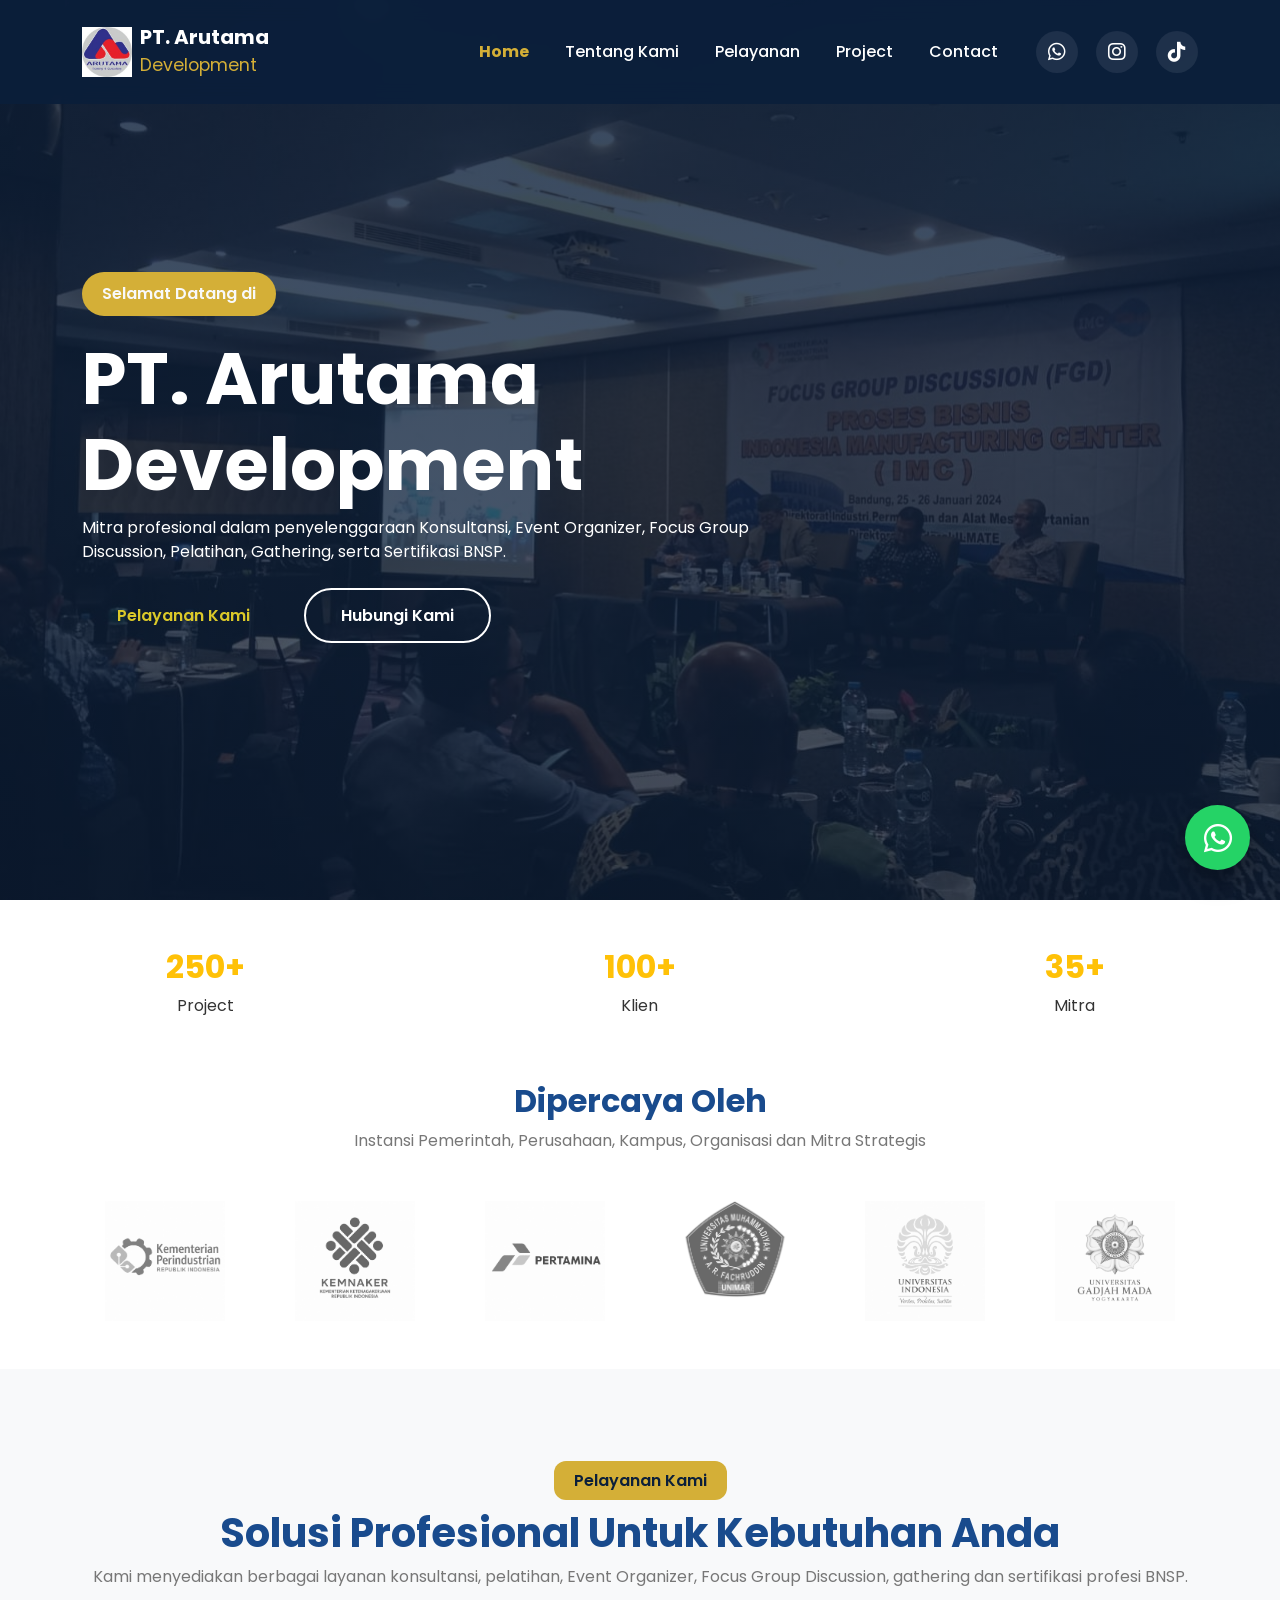
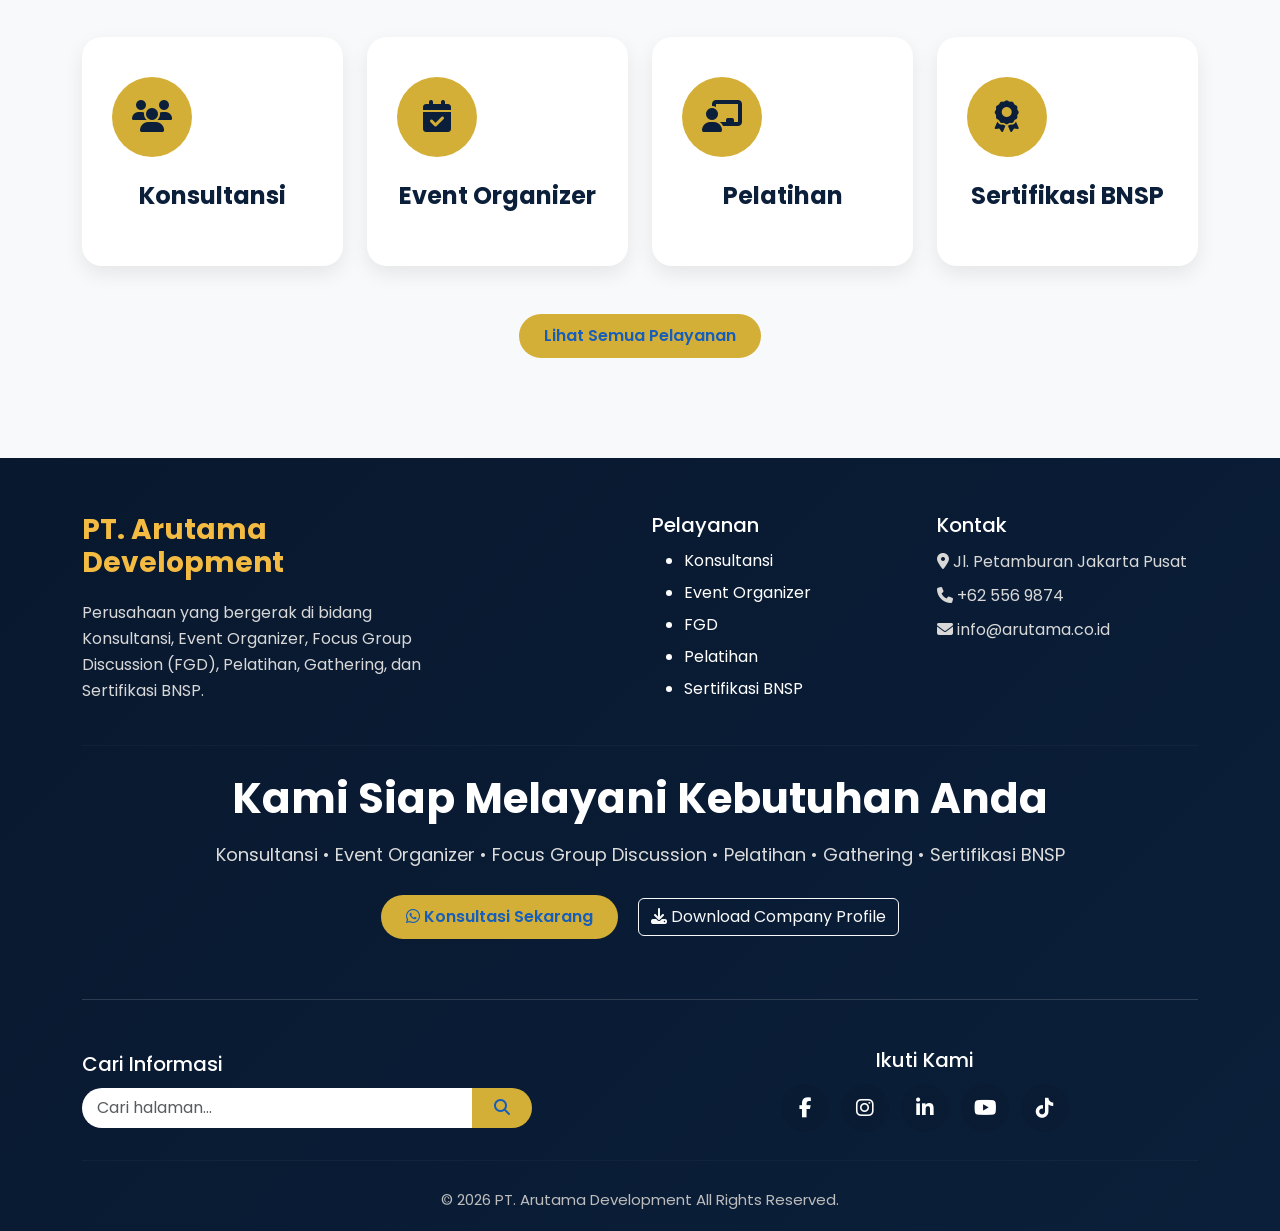
==== index.html @ ff428380 "Initial commit - PT. Arutama Development" ====
<!DOCTYPE html>
<html lang="id">

<head>

    <meta charset="UTF-8">

    <meta name="viewport" content="width=device-width, initial-scale=1.0">

    <title>PT. Arutama Development</title>

    <!-- Bootstrap CSS -->
    <link href="https://cdn.jsdelivr.net/npm/bootstrap@5.3.7/dist/css/bootstrap.min.css" rel="stylesheet">

    <!-- Font Awesome -->
    <link rel="stylesheet" href="https://cdnjs.cloudflare.com/ajax/libs/font-awesome/6.7.2/css/all.min.css">

    <!-- Google Font -->
    <link href="https://fonts.googleapis.com/css2?family=Poppins:wght@300;400;500;600;700&display=swap"
        rel="stylesheet">

    <!-- CSS -->
    <link rel="stylesheet" href="assets/css/style.css">

</head>
<!-- Floating WhatsApp -->

<a href="https://wa.me/628123456789" class="whatsapp-float" target="_blank">

    <i class="fab fa-whatsapp"></i>

</a>

<body>

    <!-- Bootstrap JS -->
    <script src="https://cdn.jsdelivr.net/npm/bootstrap@5.3.7/dist/js/bootstrap.bundle.min.js"></script>

    <!-- JS -->
    <script src="assets/js/script.js"></script>
    <script src="assets/js/main.js"></script>
</body>
<!-- ===================== -->
<!-- Navbar -->
<!-- ===================== -->
<nav class="navbar navbar-expand-lg navbar-dark fixed-top custom-navbar">

    <div class="container">

        <!-- Logo -->
        <a class="navbar-brand d-flex align-items-center" href="#">

            <img src="assets/img/logo.png" width="50" class="me-2" alt="Logo">

            <div>

                <h5 class="m-0 fw-bold">PT. Arutama</h5>

                <small>Development</small>

            </div>

        </a>

        <!-- Tombol Mobile -->

        <button class="navbar-toggler" data-bs-toggle="collapse" data-bs-target="#navbarMenu">

            <span class="navbar-toggler-icon"></span>

        </button>

        <!-- Menu -->

        <div class="collapse navbar-collapse" id="navbarMenu">

            <ul class="navbar-nav ms-auto">

                <li class="nav-item">

                    <a class="nav-link active" href="#">Home</a>

                </li>

                <li class="nav-item">
                    <a class="nav-link" href="pages/tentang.html">Tentang Kami</a>
                </li>

                <li class="nav-item">
                    <a class="nav-link" href="pages/pelayanan.html">Pelayanan</a>
                </li>

                <li class="nav-item">
                    <a class="nav-link" href="pages/project.html">Project</a>
                </li>

                <li class="nav-item">
                    <a class="nav-link" href="pages/contact.html">Contact</a>
                </li>

            </ul>

            <div class="navbar-social">

                <a href="https://wa.me/6281234567890" target="_blank">

                    <i class="fab fa-whatsapp"></i>

                </a>

                <a href="https://instagram.com/arutamadevelopment" target="_blank">

                    <i class="fab fa-instagram"></i>

                </a>

                <a href="https://tiktok.com/company/arutamadevelopment" target="_blank">

                    <i class="fab fa-tiktok"></i>

                </a>

            </div>

        </div>

    </div>

</nav>

<!-- ===========================
     HERO SECTION
============================ -->
<section class="hero">

    <div class="hero-overlay">

        <div class="container">

            <div class="hero-content">

                <span class="hero-badge">

                    Selamat Datang di

                </span>

                <h1>

                    PT. Arutama
                    <span>Development</span>

                </h1>

                <p>

                    Mitra profesional dalam penyelenggaraan
                    Konsultansi,
                    Event Organizer,
                    Focus Group Discussion,
                    Pelatihan,
                    Gathering,
                    serta Sertifikasi BNSP.

                </p>

                <div class="hero-button">

                    <a href="pages/pelayanan.html" class="btn-gold">

                        Pelayanan Kami

                    </a>

                    <a href="pages/contact.html" class="btn-outline-custom">

                        Hubungi Kami

                    </a>

                </div>

            </div>

        </div>

    </div>

</section>
<div class="row mt-5 text-center">

    <div class="col-4">

        <h2 class="fw-bold text-warning">250+</h2>
        <p>Project</p>

    </div>

    <div class="col-4">

        <h2 class="fw-bold text-warning">100+</h2>
        <p>Klien</p>

    </div>

    <div class="col-4">

        <h2 class="fw-bold text-warning">35+</h2>
        <p>Mitra</p>

    </div>

</div>
</section>
<!-- ==========================
     TRUSTED BY
=========================== -->

<section class="trusted py-5">

    <div class="container">

        <div class="text-center mb-5">

            <h5 class="trusted-title">

                Dipercaya Oleh

            </h5>

            <p>

                Instansi Pemerintah, Perusahaan,
                Kampus, Organisasi dan Mitra Strategis

            </p>

        </div>

        <div class="row text-center g-4">

            <div class="col-6 col-md-2">

                <img src="assets/img/foto1.png" class="partner-logo img-fluid">

            </div>

            <div class="col-6 col-md-2">

                <img src="assets/img/foto2.png" class="partner-logo img-fluid">

            </div>

            <div class="col-6 col-md-2">

                <img src="assets/img/foto3.png" class="partner-logo img-fluid">

            </div>

            <div class="col-6 col-md-2">

                <img src="assets/img/foto4.png" class="partner-logo img-fluid">

            </div>

            <div class="col-6 col-md-2">

                <img src="assets/img/foto5.png" class="partner-logo img-fluid">

            </div>

            <div class="col-6 col-md-2">

                <img src="assets/img/foto6.png" class="partner-logo img-fluid">

            </div>

        </div>

    </div>

</section>
<!--==================================================
                SERVICE PREVIEW
===================================================-->

<section class="services section">

    <div class="container">

        <div class="text-center mb-5">

            <span class="section-mini">

                Pelayanan Kami

            </span>

            <h2 class="section-title mt-3">

                Solusi Profesional Untuk Kebutuhan Anda

            </h2>

            <p class="section-subtitle">

                Kami menyediakan berbagai layanan konsultansi,
                pelatihan, Event Organizer, Focus Group Discussion,
                gathering dan sertifikasi profesi BNSP.

            </p>

        </div>

        <div class="row g-4">

            <div class="col-lg-3 col-md-6">

                <div class="service-card">

                    <div class="service-icon">

                        <i class="fa-solid fa-users"></i>

                    </div>

                    <h4>Konsultansi</h4>

                </div>

            </div>

            <div class="col-lg-3 col-md-6">

                <div class="service-card">

                    <div class="service-icon">

                        <i class="fa-solid fa-calendar-check"></i>

                    </div>

                    <h4>Event Organizer</h4>

                </div>

            </div>

            <div class="col-lg-3 col-md-6">

                <div class="service-card">

                    <div class="service-icon">

                        <i class="fa-solid fa-chalkboard-user"></i>

                    </div>

                    <h4>Pelatihan</h4>

                </div>

            </div>

            <div class="col-lg-3 col-md-6">

                <div class="service-card">

                    <div class="service-icon">

                        <i class="fa-solid fa-award"></i>

                    </div>

                    <h4>Sertifikasi BNSP</h4>

                </div>

            </div>

        </div>

        <div class="text-center mt-5">

            <a href="pages/pelayanan.html" class="btn btn-warning">

                Lihat Semua Pelayanan

            </a>

        </div>

    </div>

</section>
<!--==================================================
                    FOOTER
===================================================-->

<footer class="footer">

    <div class="container">

        <div class="row gy-5">

            <!-- Company -->

            <div class="col-lg-4">

                <h3 class="footer-title">

                    PT. Arutama Development

                </h3>

                <p>

                    Perusahaan yang bergerak di bidang Konsultansi,
                    Event Organizer, Focus Group Discussion (FGD),
                    Pelatihan, Gathering, dan Sertifikasi BNSP.

                </p>

            </div>

            <!-- Menu -->

            <div class="col-lg-2">

                <h5>

            </div>

            <!-- Layanan -->

            <div class="col-lg-3">

                <h5>

                    Pelayanan

                </h5>

                <ul class="footer-link">

                    <li>Konsultansi</li>

                    <li>Event Organizer</li>

                    <li>FGD</li>

                    <li>Pelatihan</li>

                    <li>Sertifikasi BNSP</li>

                </ul>

            </div>

            <!-- Kontak -->

            <div class="col-lg-3">

                <h5>

                    Kontak

                </h5>

                <p>

                    <i class="fa-solid fa-location-dot"></i>

                    Jl. Petamburan Jakarta Pusat

                </p>

                <p>

                    <i class="fa-solid fa-phone"></i>

                    +62 556 9874

                </p>

                <p>

                    <i class="fa-solid fa-envelope"></i>

                    info@arutama.co.id

                </p>

            </div>

        </div>

        <hr>
        <!-- CTA Footer -->

        <div class="footer-cta text-center mb-5">

            <h2>

                Kami Siap Melayani Kebutuhan Anda

            </h2>

            <p>

                Konsultansi • Event Organizer • Focus Group Discussion •
                Pelatihan • Gathering • Sertifikasi BNSP

            </p>

            <div class="mt-4">

                <a href="https://wa.me/6281234567890" target="_blank" class="btn btn-warning me-3">

                    <i class="fa-brands fa-whatsapp"></i>

                    Konsultasi Sekarang

                </a>

                <a href="assets/dokumen/company-profile.pdf" class="btn btn-outline-light">

                    <i class="fa-solid fa-download"></i>

                    Download Company Profile

                </a>

            </div>

        </div>

        <!--=========================================
        SOCIAL MEDIA & SEARCH
==========================================-->

        <div class="row align-items-center mt-4">

            <!-- Search -->

            <div class="col-lg-6 mb-4 mb-lg-0">

                <h5>Cari Informasi</h5>

                <form class="search-box">

                    <div class="input-group">

                        <input type="text" class="form-control" placeholder="Cari halaman...">

                        <button class="btn btn-warning">

                            <i class="fa-solid fa-magnifying-glass"></i>

                        </button>

                    </div>

                </form>

            </div>

            <!-- Sosial Media -->

            <div class="col-lg-6 text-center">

                <h5>Ikuti Kami</h5>

                <div class="social-icon justify-content-center">

                    <a href="https://facebook.com" target="_blank">



                        <i class="fab fa-facebook-f"></i>



                    </a>



                    <a href="https://instagram.com" target="_blank">



                        <i class="fab fa-instagram"></i>



                    </a>



                    <a href="https://linkedin.com" target="_blank">



                        <i class="fab fa-linkedin-in"></i>



                    </a>



                    <a href="https://youtube.com" target="_blank">



                        <i class="fab fa-youtube"></i>



                    </a>



                    <a href="https://tiktok.com" target="_blank">



                        <i class="fab fa-tiktok"></i>



                    </a>

                </div>

            </div>

        </div>

        <hr>

        <div class="text-center copyright">

            © 2026 PT. Arutama Development

            All Rights Reserved.

        </div>

    </div>

</footer>
<button id="backTop">

    <i class="fa-solid fa-arrow-up"></i>

</button>
---- assets/css/style.css ----
/* ======================================
   PT. ARUTAMA DEVELOPMENT
====================================== */

* {
    margin: 0;
    padding: 0;
    box-sizing: border-box;
}

html {
    scroll-behavior: smooth;
}

body {

    font-family: 'Poppins', sans-serif;

    background: #ffffff;

    color: #333;

    overflow-x: hidden;

}

/* Warna Perusahaan */

:root {

    --primary: #194b8d;

    --primary-light: #2564b1;

    --secondary: #D4AF37;

    --white: #FFFFFF;

    --light: #F8F9FA;

    --dark: #222222;

    --text: #333333;

    --text-light: #666666;

    --text-muted: #777777;

    --footer: #1a427a;

}

/* Utility */

.section-title {

    font-size: 40px;

    font-weight: 700;

    color: var(--primary);

}

.section-subtitle {

    color: #777;

}

/*=========================================
        NAVBAR
==========================================*/

.custom-navbar {

    background: transparent;

    padding: 20px 0;

    transition: all .4s ease;

    z-index: 9999;

}

/* Navbar ketika discroll */

.custom-navbar.scrolled {

    background: rgba(11, 31, 58, .96);

    backdrop-filter: blur(10px);

    box-shadow: 0 10px 25px rgba(0, 0, 0, .15);

    padding: 12px 0;

}

.navbar-brand {

    color: white !important;

}

.navbar-brand small {

    color: #D4AF37;

}

.nav-link {

    color: white !important;

    margin-left: 20px;

    font-weight: 500;

    transition: .3s;

}

.nav-link:hover {

    color: #D4AF37 !important;

}

.btn-warning {

    background: #D4AF37;

    border: none;

    color: #175ebb;

    font-weight: 600;

    border-radius: 30px;

    padding: 10px 25px;

}

.btn-warning:hover {

    background: white;

}

.custom-navbar {

    position: fixed;

    top: 0;

    left: 0;

    width: 100%;

    z-index: 9999;

    background: rgba(11, 31, 58, .95);

    backdrop-filter: blur(10px);

    transition: all .35s ease;

}

/*=========================================
        NAVBAR SOCIAL
=========================================*/

.navbar-social {

    display: flex;

    align-items: center;

    gap: 18px;

    margin-left: 30px;

}

.navbar-social a {

    width: 42px;

    height: 42px;

    border-radius: 50%;

    display: flex;

    justify-content: center;

    align-items: center;

    color: #ffffff;

    font-size: 20px;

    text-decoration: none;

    transition: .35s;

    background: rgba(255, 255, 255, .08);

}

.navbar-social a:hover {

    background: var(--secondary);

    color: var(--primary);

    transform: translateY(-3px);

}

/*=================================
        HERO SECTION
==================================*/

.hero {

    min-height: 100vh;

    background: url("../img/hero.jpeg");

    background-size: cover;

    background-position: center;

    background-repeat: no-repeat;

    position: relative;

}

.hero-badge {

    display: inline-block;

    padding: 10px 20px;

    background: var(--secondary);

    color: #f8f9fa;

    border-radius: 50px;

    font-weight: 600;

    margin-bottom: 20px;

}

.hero-title {

    font-size: 60px;

    font-weight: 700;

    line-height: 1.2;

}

.hero-title span {

    color: var(--secondary);

}

.hero-desc {

    margin-top: 25px;

    line-height: 34px;

    font-size: 18px;

    color: #0c0707;

}

.hero-button {

    margin-top: 40px;

}

.btn-gold {

    background: var(--secondary)37;

    color: #dbc929;

    padding: 14px 35px;

    border-radius: 40px;

    text-decoration: none;

    font-weight: 600;

    transition: .3s;

}

.btn-gold:hover {

    background: rgb(243, 239, 239);

    transform: translateY(-3px);

}

.hero-image {

    width: 95%;

    animation: float 4s ease-in-out infinite;

}

@keyframes float {

    0% {

        transform: translateY(0px);

    }

    50% {

        transform: translateY(-15px);

    }

    100% {

        transform: translateY(0px);

    }

}

.hero-overlay {

    width: 100%;

    min-height: 100vh;

    background: linear-gradient(rgba(11, 31, 58, .82),

            rgba(11, 31, 58, .72));

    display: flex;

    align-items: center;

}

.hero-content {

    max-width: 700px;

    color: white;

}

.hero-content h1 {

    font-size: 72px;

    font-weight: 700;

}

/*======================================
            ABOUT
=======================================*/

.about {

    padding: 100px 0;

    background: #ffffff;

}

.section-mini {

    background: var(--secondary);

    color: #0B1F3A;

    padding: 8px 20px;

    border-radius: 12px;

    font-weight: 600;

}

.about img {

    border-radius: 20px;

    transition: .5s;

}

.about img:hover {

    transform: scale(1.03);

}

.about p {

    color: #666;

    line-height: 32px;

}

/*=================================
        TRUSTED
==================================*/

.trusted {

    background: #ffffff;

}

.trusted-title {

    color: var(--primary);

    font-weight: 700;

    font-size: 32px;

}

.trusted p {

    color: #777;

}

.partner-logo {

    width: 120px;

    filter: grayscale(100%);

    opacity: .7;

    transition: .4s;

}

.partner-logo:hover {

    filter: none;

    opacity: 1;

    transform: scale(1.08);

}

/*=========================================
            SERVICES
==========================================*/

.services {

    background: #F8F9FA;

    padding: 100px 0;

}

.service-card {

    background: #ffffff;

    padding: 40px 30px;

    border-radius: 20px;

    text-align: center;

    box-shadow: 0 08px 20px rgba(0, 0, 0, .08);

    transition: .35s ease;

    height: 100%;

}

.service-card:hover {

    transform: translateY(-12px);

    box-shadow: 0 08px 20px rgba(0, 0, 0, .15);

}

.service-icon {

    width: 80px;

    height: 80px;

    line-height: 80px;

    border-radius: 50%;

    background: var(--secondary);

    color: #0B1F3A;

    font-size: 32px;

    margin-bottom: 25px;

}

.service-card h4 {

    font-weight: 700;

    margin-bottom: 15px;

    color: #0B1F3A;

}

.service-card p {

    color: #666;

    line-height: 30px;

}

/*==================================================
                PAGE HEADER
==================================================*/

.page-header {

    background: linear-gradient(135deg, #0B1F3A, #183B67);

    padding: 140px 0 80px;

    color: #fff;

}

.page-header h1 {

    font-size: 52px;

    font-weight: 700;

}

.page-header p {

    margin-top: 15px;

    color: #dcdcdc;

}

.page-header a {

    color: var(--secondary);

    text-decoration: none;

    font-weight: 600;

}

.page-header span {

    margin: 0 10px;

}

/*==================================================
            COMPANY PROFILE
==================================================*/

.company-profile {

    padding: 100px 0;

    background: var(--white);

}

.company-profile img {

    border-radius: 20px;

    transition: .4s;

}

.company-profile img:hover {

    transform: scale(1.02);

}

.company-profile p {

    color: #666;

    line-height: 32px;

}

/*==================================================
                    FOOTER
==================================================*/

.footer {

    background: linear-gradient(135deg, #08182E, #0B1F3A);

    color: #fff;

    padding: 55px 0 20px;

}

.footer-title {

    color: rgb(243, 187, 66);

    font-weight: 700;

    margin-bottom: 20px;

}

.footer h5 {

    margin-bottom: 12px;

    font-size: 20px;

}

.footer p {

    line-height: 26px;

    margin-bottom: 8px;

    color: #d8d8d8;

}

.footer-link li {

    margin-bottom: 8px;

}

.footer-link a {

    color: #d4d4d4;

    text-decoration: none;

    transition: .3s;

}

.footer-link a:hover {

    color: var(--secondary);

    padding-left: 8px;

}

.footer hr {

    margin: 28px 0;

    border-color: rgba(255, 255, 255, .12);

}

.social-icon {

    display: flex;

    justify-content: center;

    gap: 18px;

}

.social-icon a {

    width: 48px;

    height: 48px;

    background: rgba(151, 23, 23, 0.08);

    border-radius: 50%;

    display: flex;

    justify-content: center;

    align-items: center;

    color: white;

    text-decoration: none;

    transition: .35s;

    font-size: 20px;

}

.social-icon a:hover {

    background: var(--secondary);

    color: var(--primary);

    transform: translateY(-6px);

}

.copyright {

    color: #bdbdbd;

    font-size: 15px;

}

.btn-outline-custom {

    margin-left: 15px;

    border: 2px solid white;

    color: white;

    padding: 14px 35px;

    border-radius: 40px;

    text-decoration: none;

    font-weight: 600;

    transition: .3s;

}

.btn-outline-custom:hover {

    background: white;

    color: var(--primary);

}

.footer-cta {

    padding-bottom: 60px;

    border-bottom: 1px solid rgba(255, 255, 255, .15);

}

.footer-cta h2 {

    font-size: 42px;

    font-weight: 700;

}

.footer-cta p {

    color: #dcdcdc;

    margin-top: 15px;

    font-size: 18px;

    line-height: 32px;

}

.footer .form-control {

    border: none;

    border-radius: 30px 0 0 30px;

    padding: 12px 18px;

}

.footer .input-group .btn {

    border-radius: 0 30px 30px 0;

}

/*=========================================
        SOCIAL & SEARCH
==========================================*/

.search-box {

    max-width: 300px;

}

.search-box .form-control {

    border: none;

    border-radius: 30px 0 0 30px;

    padding: 7px 15px;

    height: 40px;

}

.search-box .btn {

    border-radius: 0 30px 30px 0;

    padding: 0 22px;

}

.search-box .form-control:focus {

    box-shadow: none;

}

.search-box {

    max-width: 450px;

}

.social-icon {

    display: flex;

    gap: 12px;

    margin-top: 10px;

}

.social-icon a {

    width: 48px;

    height: 48px;

    display: flex;

    justify-content: center;

    align-items: center;

    border-radius: 50%;

    background: rgba(12, 11, 11, 0.08);

    color: white;

    transition: .20s ease;

    text-decoration: none;

}

.social-icon a:hover {

    background: var(--secondary);

    color: var(--primary);

    transform: translateY(-5px);

}

/*=========================================
        FLOATING WHATSAPP
=========================================*/

.whatsapp-float {

    position: fixed;

    right: 30px;

    bottom: 30px;

    width: 65px;

    height: 65px;

    border-radius: 50%;

    background: #25D366;

    display: flex;

    justify-content: center;

    align-items: center;

    color: white;

    text-decoration: none;

    font-size: 32px;

    box-shadow: 0 12px 25px rgba(0, 0, 0, .25);

    transition: .35s;

    z-index: 9999;

}

.whatsapp-float:hover {

    transform: scale(1.1);

    color: white;

}

#backTop {

    position: fixed;

    left: 30px;

    bottom: 30px;

    width: 55px;

    height: 55px;

    border: none;

    border-radius: 50%;

    background: #0B1F3A;

    color: white;

    cursor: pointer;

    display: none;

    z-index: 999;

    transition: .3s;

}

#backTop:hover {

    background: #D4AF37;

    color: #0B1F3A;

}

.nav-link.active {

    color: var(--secondary) !important;

    font-weight: 700;

}

/*====================================
    PAGE TOP SPACING
=====================================*/

.page-section {

    padding-top: 160px;

    padding-bottom: 100px;

}

/*==================================================
            GLOBAL PAGE LAYOUT
==================================================*/

.page-section {

    padding-top: 160px;
    padding-bottom: 100px;

}

.page-header-space {

    margin-top: 90px;

}

.section {

    padding: 100px 0;

}

.section-light {

    background: #F8F9FA;

}

.section-white {

    background: #FFFFFF;

}
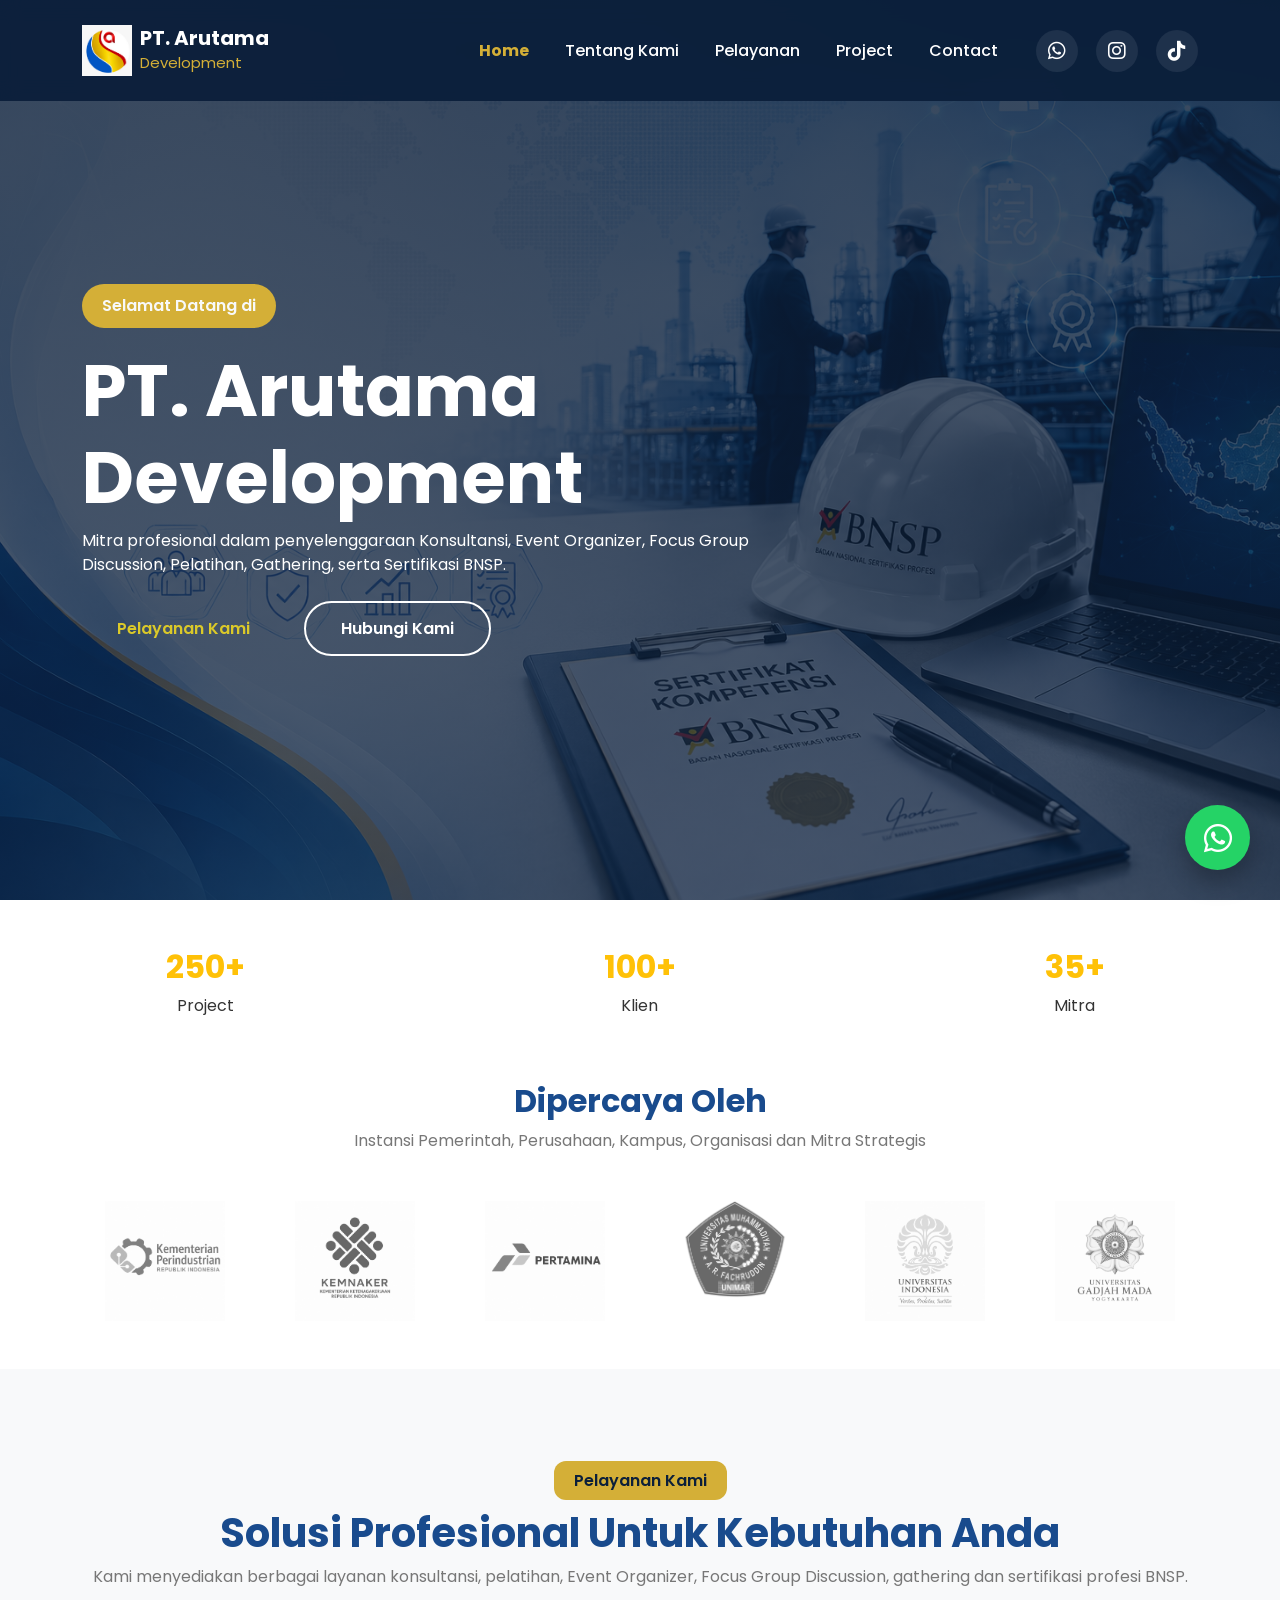
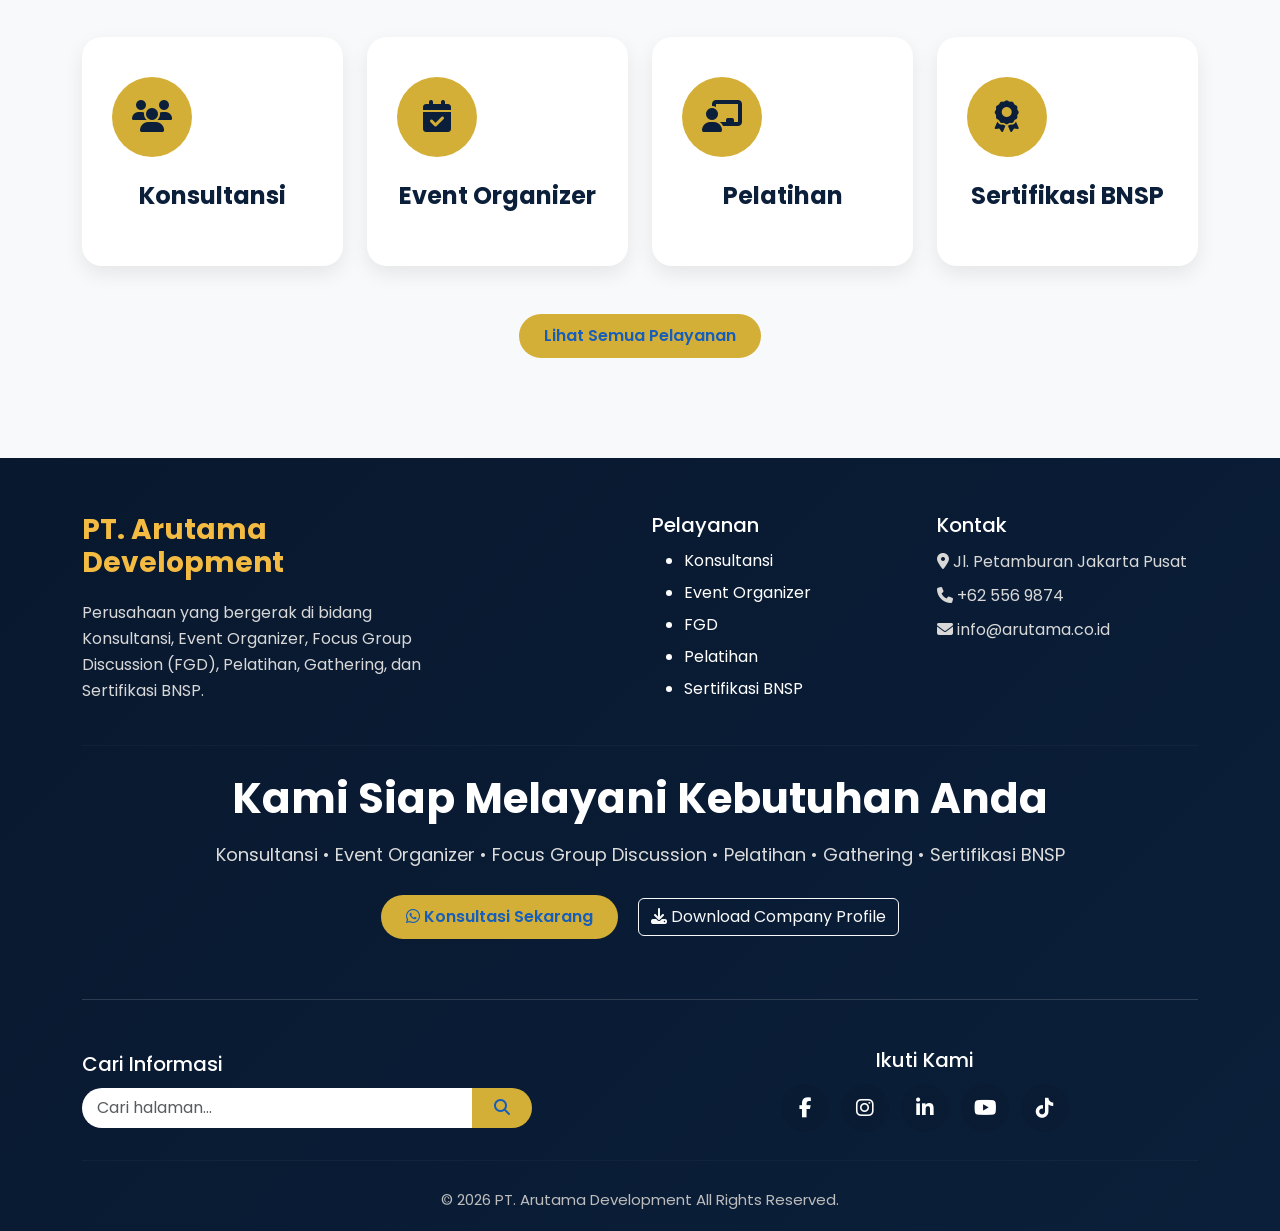
==== commit 21c36af1: "update tampilan dashbord dan foto di projek" ====
--- a/index.html
+++ b/index.html
@@ -25,7 +25,7 @@
 </head>
 <!-- Floating WhatsApp -->
 
-<a href="https://wa.me/628123456789" class="whatsapp-float" target="_blank">
+<a href="https://wa.me/6281311897389" class="whatsapp-float" target="_blank">
 
     <i class="fab fa-whatsapp"></i>
 
@@ -102,7 +102,7 @@
 
             <div class="navbar-social">
 
-                <a href="https://wa.me/6281234567890" target="_blank">
+                <a href="https://wa.me/6281311897389" target="_blank">
 
                     <i class="fab fa-whatsapp"></i>
 
@@ -515,7 +515,7 @@
 
             <div class="mt-4">
 
-                <a href="https://wa.me/6281234567890" target="_blank" class="btn btn-warning me-3">
+                <a href="https://wa.me/6281311897389" target="_blank" class="btn btn-warning me-3">
 
                     <i class="fa-brands fa-whatsapp"></i>
 
--- a/assets/css/style.css
+++ b/assets/css/style.css
@@ -230,7 +230,7 @@
 
     min-height: 100vh;
 
-    background: url("../img/hero.jpeg");
+    background: url("../img/hero.png");
 
     background-size: cover;
 
@@ -1060,3 +1060,443 @@
     background: #FFFFFF;
 
 }
+
+/* ===========================
+   MOBILE RESPONSIVE
+=========================== */
+
+@media (max-width: 768px) {
+
+    .hero-title {
+        font-size: 42px;
+        line-height: 1.2;
+    }
+
+}
+
+.hero {
+
+    min-height: 90vh;
+
+}
+
+@media (max-width:768px) {
+
+    .hero-content h1 {
+        font-size: 48px;
+        line-height: 1.15;
+    }
+
+}
+
+@media(max-width:768px) {
+
+    .btn-outline-custom {
+
+        margin-left: 0;
+
+    }
+
+}
+
+.hero-badge {
+
+    margin-top: 25px;
+
+}
+
+.navbar-brand {
+
+    font-size: 17px;
+
+}
+
+@media(max-width:768px) {
+
+    .whatsapp-float {
+
+        width: 55px;
+
+        height: 55px;
+
+        font-size: 28px;
+
+        right: 15px;
+
+        bottom: 15px;
+
+    }
+
+}
+
+/* ==================================================
+        RESPONSIVE MOBILE & TABLET
+        PT. ARUTAMA DEVELOPMENT
+================================================== */
+
+@media (max-width:768px) {
+
+    /* =========================
+        NAVBAR
+========================= */
+
+    .custom-navbar {
+        padding: 12px 0;
+    }
+
+    .navbar-brand {
+        font-size: 18px;
+        line-height: 1.2;
+    }
+
+    .navbar-brand img {
+        width: 42px;
+        margin-right: 8px;
+    }
+
+    .navbar-nav {
+        margin-top: 20px;
+        text-align: center;
+    }
+
+    .navbar-nav .nav-link {
+        margin: 12px 0;
+        font-size: 17px;
+    }
+
+    .navbar-social {
+        justify-content: center;
+        margin: 20px 0 10px;
+    }
+
+    /* =========================
+        HERO
+========================= */
+
+    .hero {
+
+        min-height: auto;
+        padding-top: 120px;
+        padding-bottom: 70px;
+
+    }
+
+    .hero-overlay {
+
+        min-height: auto;
+        padding: 30px 0;
+
+    }
+
+    .hero-content {
+
+        max-width: 100%;
+        text-align: center;
+        padding: 0 15px;
+
+    }
+
+    .hero-badge {
+
+        margin-top: 20px;
+        margin-bottom: 18px;
+
+    }
+
+    .hero-content h1 {
+
+        font-size: 46px;
+        line-height: 1.15;
+
+    }
+
+    .hero-desc {
+
+        font-size: 15px;
+        line-height: 28px;
+        margin-top: 20px;
+
+    }
+
+    .hero-button {
+
+        display: flex;
+        flex-direction: column;
+        gap: 15px;
+        margin-top: 30px;
+
+    }
+
+    .btn-gold,
+    .btn-outline-custom {
+
+        width: 100%;
+        text-align: center;
+        margin-left: 0;
+
+    }
+
+    .hero-image {
+
+        width: 90%;
+        margin: 40px auto 0;
+        display: block;
+
+    }
+
+    /* =========================
+        SECTION
+========================= */
+
+    .section {
+
+        padding: 70px 0;
+
+    }
+
+    .section-title {
+
+        font-size: 34px;
+
+    }
+
+    .section-subtitle {
+
+        font-size: 16px;
+
+    }
+
+    /* =========================
+        ABOUT
+========================= */
+
+    .about img {
+
+        margin-bottom: 30px;
+
+    }
+
+    .about p {
+
+        text-align: center;
+
+    }
+
+    /* =========================
+        SERVICES
+========================= */
+
+    .service-card {
+
+        padding: 30px 25px;
+
+    }
+
+    .service-card h4 {
+
+        font-size: 25px;
+
+    }
+
+    .service-card p {
+
+        font-size: 15px;
+        line-height: 28px;
+
+    }
+
+    /* =========================
+        PAGE HEADER
+========================= */
+
+    .page-header {
+
+        padding: 120px 0 60px;
+
+    }
+
+    .page-header h1 {
+
+        font-size: 38px;
+
+    }
+
+    /* =========================
+        FOOTER
+========================= */
+
+    .footer {
+
+        text-align: center;
+
+    }
+
+    .footer h5 {
+
+        margin-top: 30px;
+
+    }
+
+    .footer-link {
+
+        padding-left: 0;
+
+    }
+
+    .social-icon {
+
+        justify-content: center;
+
+    }
+
+    .search-box {
+
+        max-width: 100%;
+
+    }
+
+    /* =========================
+        FLOAT BUTTON
+========================= */
+
+    .whatsapp-float {
+
+        width: 55px;
+        height: 55px;
+        right: 18px;
+        bottom: 18px;
+        font-size: 28px;
+
+    }
+
+    #backTop {
+
+        width: 48px;
+        height: 48px;
+        left: 18px;
+        bottom: 18px;
+
+    }
+
+}
+
+/* =====================================
+   RESPONSIVE MOBILE
+   PT. ARUTAMA DEVELOPMENT
+===================================== */
+@media (max-width: 768px) {
+
+    /* Navbar */
+    .navbar-brand {
+        font-size: 18px;
+        display: flex;
+        align-items: center;
+        gap: 8px;
+    }
+
+    .navbar-brand img {
+        width: 42px;
+    }
+
+    .navbar-nav {
+        text-align: center;
+        padding-top: 15px;
+    }
+
+    .nav-item {
+        margin: 8px 0;
+    }
+
+    /* Hero */
+    .hero {
+        min-height: auto;
+        padding: 120px 20px 60px;
+        text-align: center;
+    }
+
+    .hero h1 {
+        font-size: 46px;
+        line-height: 1.1;
+    }
+
+    .hero p {
+        font-size: 16px;
+        line-height: 1.8;
+    }
+
+    .hero-buttons {
+        display: flex;
+        flex-direction: column;
+        gap: 15px;
+        align-items: center;
+    }
+
+    .hero-buttons .btn {
+        width: 90%;
+    }
+
+    /* Statistik */
+    .stats {
+        flex-wrap: wrap;
+        justify-content: center;
+        gap: 25px;
+    }
+
+    .stats-item {
+        width: 45%;
+    }
+
+    /* Semua Judul */
+    .section-title {
+        font-size: 34px;
+    }
+
+    /* Card */
+    .service-card,
+    .project-card,
+    .about-card {
+        margin-bottom: 25px;
+    }
+
+    /* Footer */
+    .footer {
+        text-align: center;
+    }
+
+    .footer .social-icons {
+        justify-content: center;
+        margin-top: 20px;
+    }
+
+    .footer-menu {
+        flex-direction: column;
+        gap: 10px;
+    }
+
+}
+/* Home Mobile */
+.mobile-home{
+    display:none;
+    color:#fff;
+    text-decoration:none;
+    font-weight:600;
+    margin-right:15px;
+    transition:.3s;
+}
+
+.mobile-home:hover{
+    color:#d4af37;
+}
+
+@media(max-width:768px){
+
+    .mobile-nav{
+        display:flex;
+        align-items:center;
+    }
+
+    .mobile-home{
+        display:block;
+    }
+
+}
